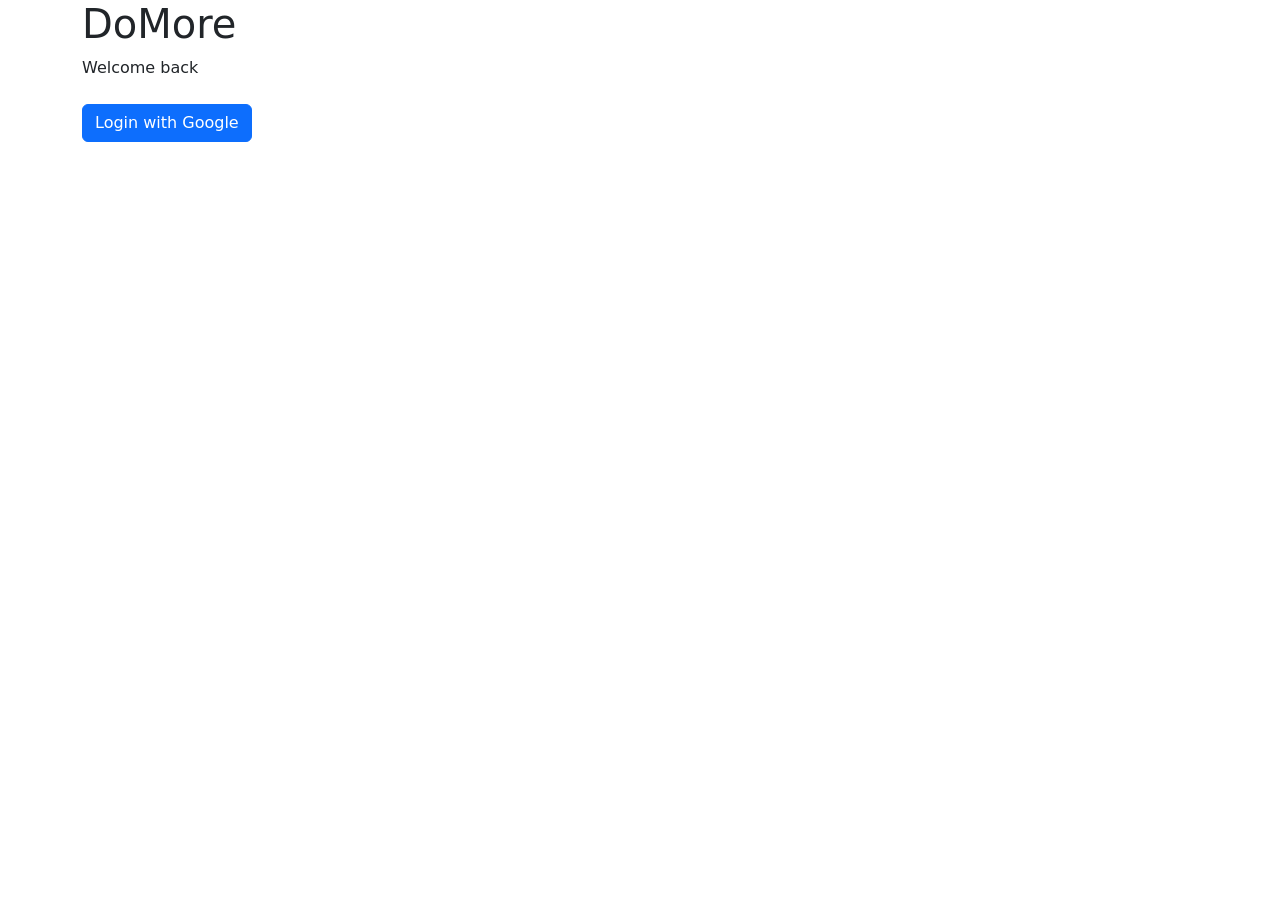
==== public/index.html @ 86d85b46 "added files to project" ====
<!DOCTYPE html>
<html>
  <head>
    <meta charset="utf-8">
    <meta name="viewport" content="width=device-width, initial-scale=1">
    <title>todo lister</title>
    <link rel="stylesheet" href="css/bootstrap.min.css">
    <!-- update the version number as needed -->
    <script defer src="/__/firebase/12.10.0/firebase-app-compat.js"></script>
    <!-- include only the Firebase features as you need -->
    <script defer src="/__/firebase/12.10.0/firebase-auth-compat.js"></script>
    <script defer src="/__/firebase/12.10.0/firebase-database-compat.js"></script>
    <script defer src="/__/firebase/12.10.0/firebase-firestore-compat.js"></script>
    <script defer src="/__/firebase/12.10.0/firebase-functions-compat.js"></script>
    <script defer src="/__/firebase/12.10.0/firebase-messaging-compat.js"></script>
    <script defer src="/__/firebase/12.10.0/firebase-storage-compat.js"></script>
    <script defer src="/__/firebase/12.10.0/firebase-analytics-compat.js"></script>
    <script defer src="/__/firebase/12.10.0/firebase-remote-config-compat.js"></script>
    <script defer src="/__/firebase/12.10.0/firebase-performance-compat.js"></script>
    <!-- 
      initialize the SDK after all desired features are loaded, set useEmulator to false
      to avoid connecting the SDK to running emulators.
    -->
    <script defer src="/__/firebase/init.js?useEmulator=true"></script>


  </head>
  <body>
    <div class="container">
      <h1>DoMore</h1>
      <div class="mb-3">
        <label for="todo-input" class="form-label">Welcome back</label>
      </div>

      <div class="mb-3">
        <button id="add-todo-btn" class="btn btn-primary" onclick="googleLogin()">Login with Google</button>
      </div>

    </div>
    
  </body>
  <script src="js/bootstrap.bundle.min.js"></script>
  <script src="js/jquery-3.6.0.min.js"></script>
  <script src="app.js"></script>
</html>
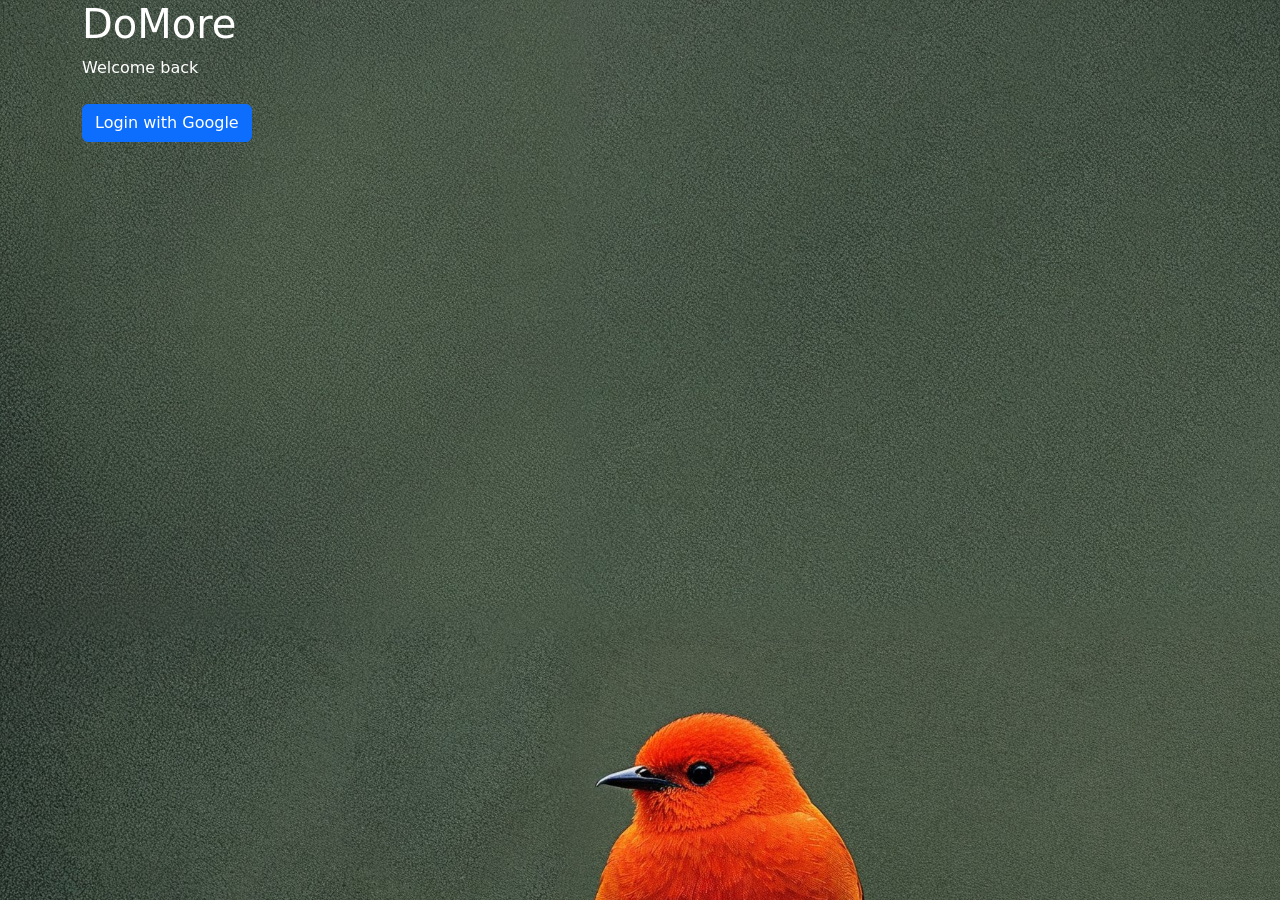
==== commit 06c667aa: "added a background" ====
--- a/public/index.html
+++ b/public/index.html
@@ -5,6 +5,7 @@
     <meta name="viewport" content="width=device-width, initial-scale=1">
     <title>todo lister</title>
     <link rel="stylesheet" href="css/bootstrap.min.css">
+    <link rel="stylesheet" href="css/custom.css">
     <!-- update the version number as needed -->
     <script defer src="/__/firebase/12.10.0/firebase-app-compat.js"></script>
     <!-- include only the Firebase features as you need -->
--- a/public/css/custom.css
+++ b/public/css/custom.css
@@ -0,0 +1,6 @@
+body{
+    background-image: url('../img/landing.jpg');
+    background-attachment:fixed;
+    background-size: cover;
+    color: white;
+}
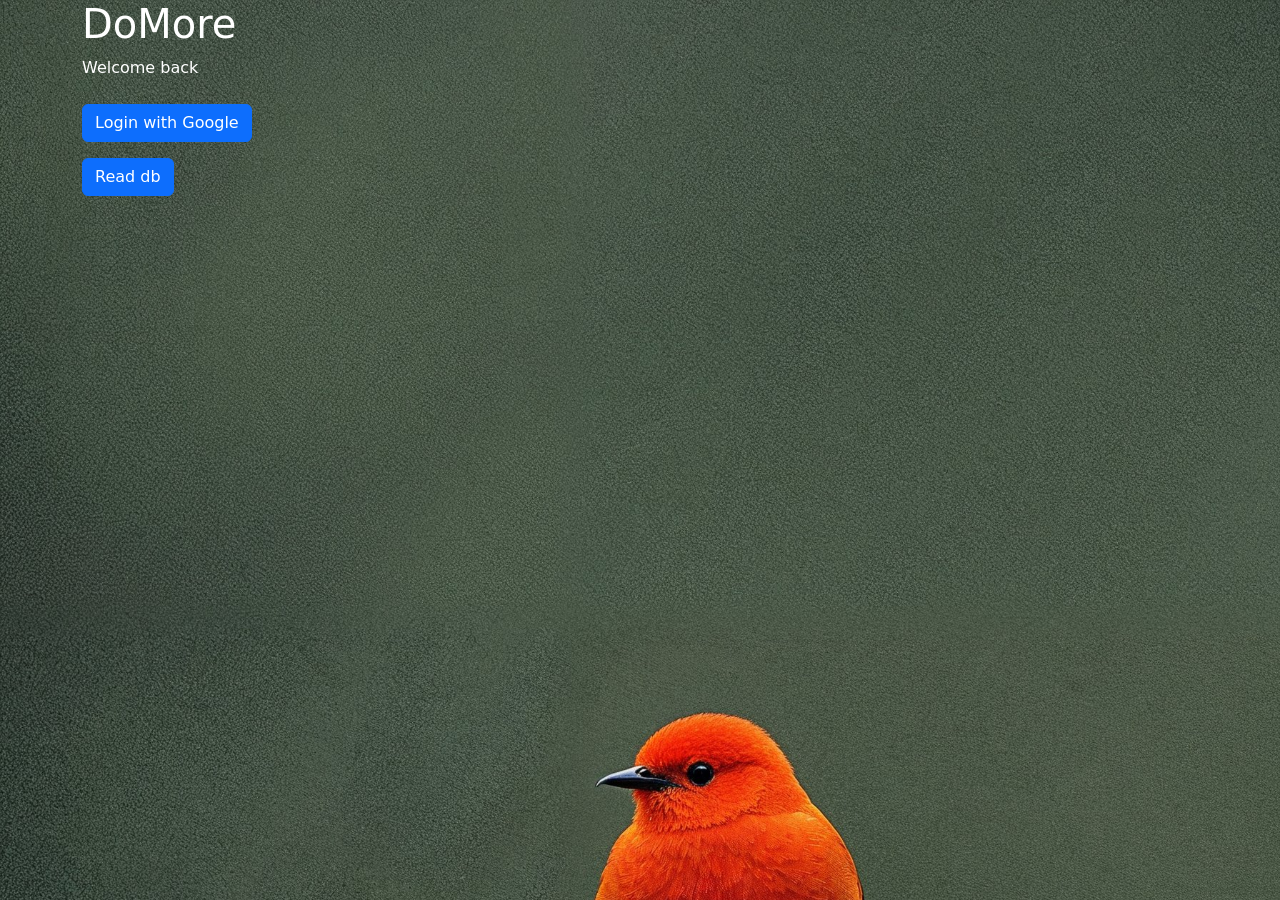
==== commit 01ceb55c: "pulling from a db" ====
--- a/public/index.html
+++ b/public/index.html
@@ -3,7 +3,7 @@
   <head>
     <meta charset="utf-8">
     <meta name="viewport" content="width=device-width, initial-scale=1">
-    <title>todo lister</title>
+    <title>DoMore</title>
     <link rel="stylesheet" href="css/bootstrap.min.css">
     <link rel="stylesheet" href="css/custom.css">
     <!-- update the version number as needed -->
@@ -18,6 +18,7 @@
     <script defer src="/__/firebase/12.10.0/firebase-analytics-compat.js"></script>
     <script defer src="/__/firebase/12.10.0/firebase-remote-config-compat.js"></script>
     <script defer src="/__/firebase/12.10.0/firebase-performance-compat.js"></script>
+    <script defer src="/__/firebase/12.10.0/firebase-firestore.js"></script>
     <!-- 
       initialize the SDK after all desired features are loaded, set useEmulator to false
       to avoid connecting the SDK to running emulators.
@@ -34,7 +35,19 @@
       </div>
 
       <div class="mb-3">
-        <button id="add-todo-btn" class="btn btn-primary" onclick="googleLogin()">Login with Google</button>
+        <button id="login-btn" class="btn btn-primary" onclick="googleLogin()">Login with Google</button>
+      </div>
+
+      <div class="mb-3">
+        <button id="readDB-btn" class="btn btn-primary" onclick="readDB()">Read db</button>
+      </div>
+
+      <div class="mb-3">
+        <label for="user-name" class="form-label"><span id="user-name"></span></label>
+      </div>
+
+      <div class="mb-3">
+        <label for="user-data" class="form-label"><span id="user-data"></span></label>
       </div>
 
     </div>
@@ -42,5 +55,5 @@
   </body>
   <script src="js/bootstrap.bundle.min.js"></script>
   <script src="js/jquery-3.6.0.min.js"></script>
-  <script src="app.js"></script>
+  <script src="js/app.js"></script>
 </html>
